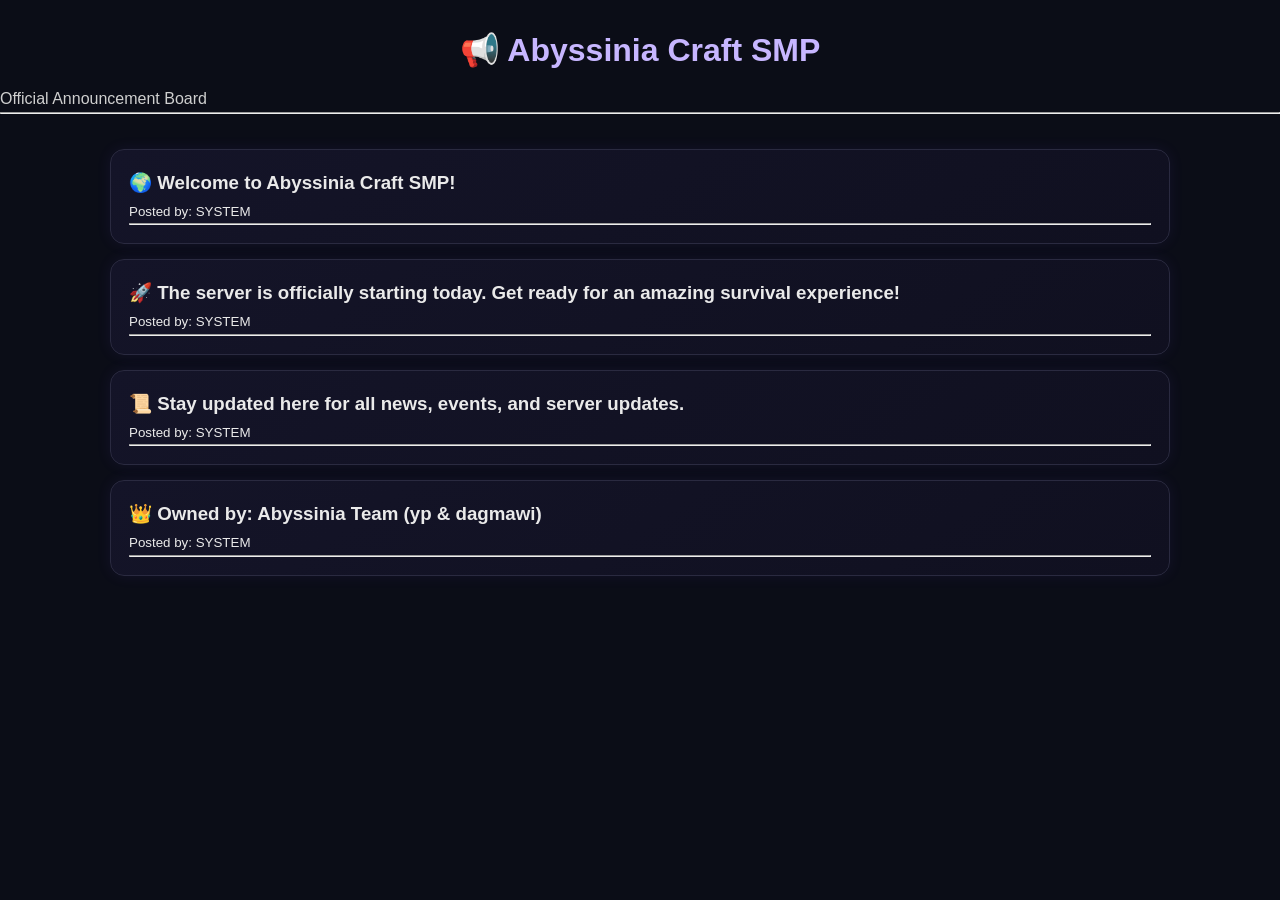
==== announcement.html @ 27b6016b "Add files via upload" ====
<!DOCTYPE html>
<html lang="en">
<head>
    <meta charset="UTF-8">
    <title>Abyssinia Craft SMP - Announcements</title>
     <link rel="stylesheet" href="style.css">
</head>
<body>

<h1>📢 Abyssinia Craft SMP</h1>
<p>Official Announcement Board</p>

<hr>

<div id="feed"></div>

<script>
    // 📦 Starting announcements (server intro)
    let announcements = [
        {
            text: "🌍 Welcome to Abyssinia Craft SMP!",
            user: "SYSTEM"
        },
        {
            text: "🚀 The server is officially starting today. Get ready for an amazing survival experience!",
            user: "SYSTEM"
        },
        {
            text: "📜 Stay updated here for all news, events, and server updates.",
            user: "SYSTEM"
        },
        {
            text: "👑 Owned by: Abyssinia Team (yp & dagmawi)",
            user: "SYSTEM"
        }
    ];

    function render() {
        let feed = document.getElementById("feed");
        feed.innerHTML = "";

        announcements.forEach(a => {
            let div = document.createElement("div");

            div.innerHTML = `
                <h3>${a.text}</h3>
                <small>Posted by: ${a.user}</small>
                <hr>
            `;

            feed.appendChild(div);
        });
    }

    render();
</script>

</body>
</html>
---- style.css ----
/* =========================
   GLOBAL RESET
========================= */

* {
    margin: 0;
    padding: 0;
    box-sizing: border-box;
}

body {
    font-family: "Segoe UI", Arial, sans-serif;
    background: #0b0d17;
    color: #eaeaea;
    line-height: 1.6;
}

/* =========================
   NAVBAR (MODERN STYLE)
========================= */

nav {
    display: flex;
    justify-content: space-between;
    align-items: center;
    padding: 12px 20px;
    flex-wrap: wrap;
}

nav ul {
    display: flex;
    flex-wrap: wrap;
    gap: 10px;
}

.logo-section {
    display: flex;
    align-items: center;
    gap: 12px;
}

.logo-section img {
    width: 42px;
    height: 42px;
    border-radius: 10px;
    box-shadow: 0 0 10px rgba(124, 92, 255, 0.5);
}

nav h2 {
    font-size: 18px;
    color: #b9a7ff;
}


nav ul li a {
    text-decoration: none;
    color: #ddd;
    font-weight: 500;
    padding: 6px 10px;
    border-radius: 8px;
    transition: 0.3s;
}

nav ul li a:hover {
    background: #7c5cff;
    color: #fff;
}

/* =========================
   HEADINGS
========================= */

h1 {
    text-align: center;
    margin: 25px 0 10px;
    font-size: 32px;
    color: #c7b6ff;
}

h2 {
    color: #b9a7ff;
}

/* =========================
   CONTAINERS
========================= */

.server-info,
.rules-container {
    max-width: 900px;
    margin: auto;
    padding: 20px;
}

/* =========================
   CARDS (UNIVERSAL BOX STYLE)
========================= */

.info-box,
.rule,
#feed > div {
    background: linear-gradient(145deg, #141428, #101020);
    padding: 18px;
    margin: 15px 0;
    border-radius: 14px;
    border: 1px solid #2a2a40;
    box-shadow: 0 0 15px rgba(124, 92, 255, 0.08);
    transition: 0.3s;
}

.info-box:hover,
.rule:hover,
#feed > div:hover {
    transform: translateY(-3px);
    box-shadow: 0 0 20px rgba(124, 92, 255, 0.2);
}

/* =========================
   TEXT STYLING
========================= */

p {
    color: #cfcfcf;
}

strong {
    color: #ffffff;
}

/* =========================
   ANNOUNCEMENTS FEED
========================= */

#feed {
    max-width: 900px;
    margin: auto;
    padding: 20px;
}

/* =========================
   BACK BUTTON
========================= */

.back-btn {
    text-align: center;
    margin: 25px 0;
}

.back-btn a {
    display: inline-block;
    padding: 10px 18px;
    background: #7c5cff;
    color: white;
    text-decoration: none;
    border-radius: 10px;
    transition: 0.3s;
    box-shadow: 0 0 10px rgba(124, 92, 255, 0.3);
}

.back-btn a:hover {
    background: #5a3fdc;
    transform: scale(1.05);
}

/* =========================
   RULES INTRO TEXT
========================= */

.rules-intro {
    text-align: center;
    margin-bottom: 20px;
    color: #aaa;
}
.logo-section {
    display: flex;
    align-items: center;
    gap: 10px;
    max-width: 250px;
}

.logo-section img {
    width: 32px;
    height: 32px;
    border-radius: 8px;
    object-fit: cover;
}

.logo-section h2 {
    font-size: 16px;
    margin: 0;
    white-space: nowrap;
}/* =========================
   HERO SECTION
========================= */

.hero {
    min-height: calc(100vh - 80px);
    display: flex;
    justify-content: center;
    align-items: center;
    text-align: center;
    padding: 40px 20px;
}

.hero-content {
    max-width: 800px;
}

.hero p {
    margin-top: 15px;
    color: #cfcfcf;
}

/* =========================
   BUTTONS
========================= */

.hero-buttons {
    margin-top: 20px;
    display: flex;
    justify-content: center;
    gap: 15px;
}

.btn {
    padding: 10px 18px;
    text-decoration: none;
    border-radius: 10px;
    font-weight: bold;
    transition: 0.3s;
}

.btn.primary {
    background: #7c5cff;
    color: white;
    box-shadow: 0 0 10px rgba(124, 92, 255, 0.4);
}

.btn.primary:hover {
    background: #5a3fdc;
    transform: scale(1.05);
}

.btn.secondary {
    background: transparent;
    border: 1px solid #7c5cff;
    color: #7c5cff;
}

.btn.secondary:hover {
    background: #7c5cff;
    color: white;
}

/* =========================
   FEATURES SECTION
========================= */

.features {
    display: grid;
    grid-template-columns: repeat(auto-fit, minmax(200px, 1fr));
    gap: 15px;
    max-width: 1000px;
    margin: auto;
    padding: 30px;
}

.card {
    background: #141428;
    padding: 20px;
    border-radius: 12px;
    border: 1px solid #2a2a40;
    transition: 0.3s;
}

.card:hover {
    transform: translateY(-5px);
    box-shadow: 0 0 20px rgba(124, 92, 255, 0.2);
}

/* =========================
   FOOTER
========================= */

footer {
    text-align: center;
    padding: 20px;
    color: #888;
    border-top: 1px solid #2a2a40;
    margin-top: 40px;
}
html, body {
    width: 100%;
    height: 100%;
    overflow-x: hidden;
}
.server-info,
.rules-container,
#feed,
.hero {
    width: 100%;
    max-width: 1100px;
    margin: auto;
}
@media (max-width: 768px) {

    nav {
        flex-direction: column;
        text-align: center;
    }

    nav ul {
        justify-content: center;
        padding: 10px 0;
    }

    .hero h1 {
        font-size: 22px;
    }

    .features {
        grid-template-columns: 1fr;
    }

    .hero-buttons {
        flex-direction: column;
    }
}
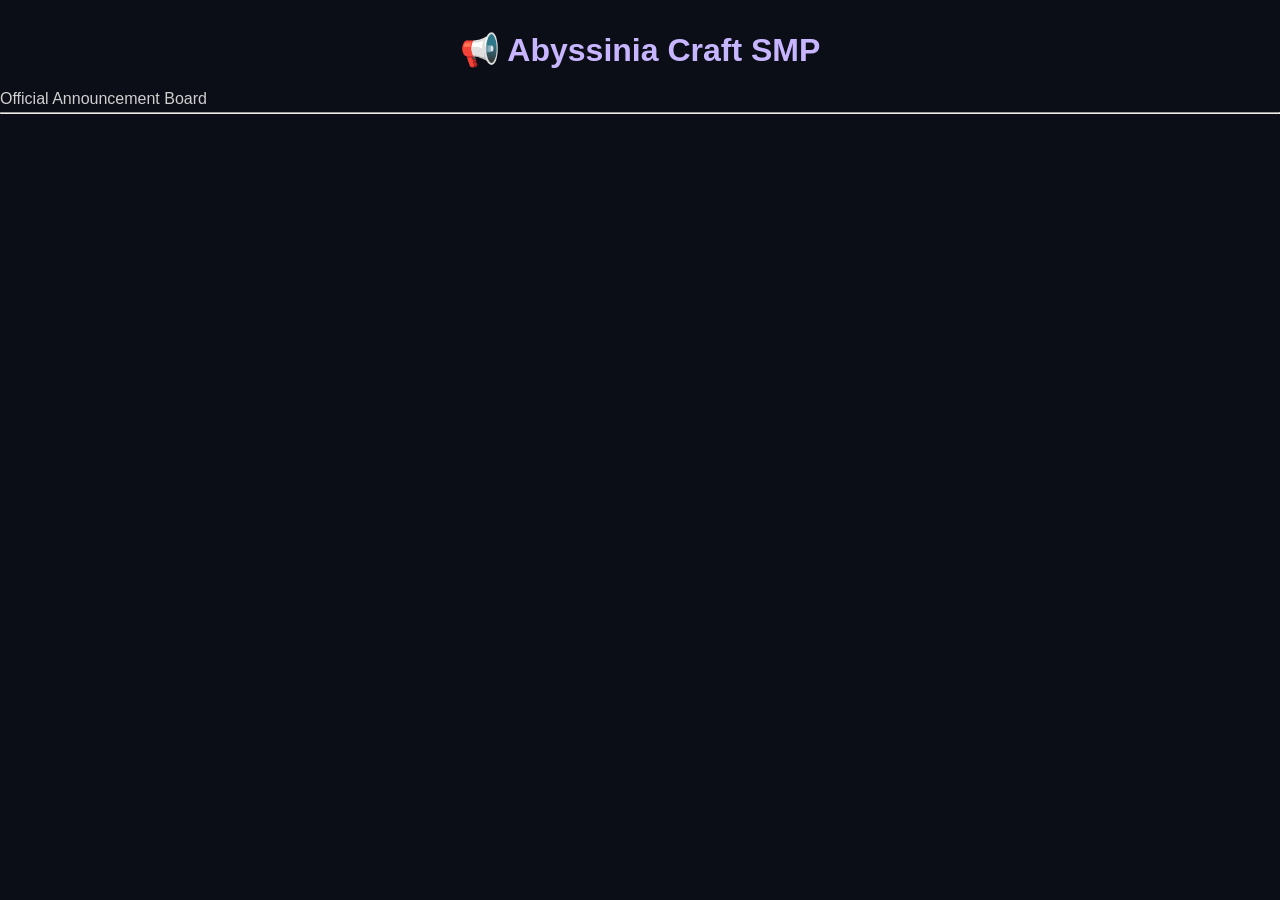
==== commit edc81839: "Update announcement.html" ====
--- a/announcement.html
+++ b/announcement.html
@@ -32,7 +32,83 @@
         {
             text: "👑 Owned by: Abyssinia Team (yp & dagmawi)",
             user: "SYSTEM"
-        }
+        },
+        {
+            text: "# 🌐 Official Announcement — The Abyssinia Craft SMP Website is Here!
+
+Hello everyone,
+
+We are excited to announce a major milestone for our community: **the official Abyssinia Craft SMP website is now under development and will soon be available to all players!**
+
+For a long time, our Discord server has been the main hub for communication, updates, and community interaction. As our server continues to grow, we believe it is time to create a dedicated platform that brings everything together in one place. The new website is being designed to make it easier for both new and existing members to access important information, stay updated, and become more involved in the Abyssinia Craft SMP community.
+
+## What Will the Website Include?
+
+The website will serve as the central hub for everything related to Abyssinia Craft SMP. Planned features include:
+
+🏠 **Home Page**
+
+* A professional introduction to the server
+* Information about the community and its goals
+* Server highlights and featured content
+
+📜 **Rules Section**
+
+* A complete list of server and Discord rules
+* Easy-to-read guidelines for all members
+* Updated policies and announcements
+
+📢 **Announcements & News**
+
+* Important server updates
+* Event announcements
+* Maintenance notices
+* Development progress reports
+
+👥 **Staff Information**
+
+* Information about the server team
+* Staff roles and responsibilities
+* Ways to contact the administration when necessary
+
+🎉 **Events and Community Activities**
+
+* Upcoming server events
+* Competitions and challenges
+* Community projects and collaborations
+
+📊 **Server Information**
+
+* Server status updates
+* Technical information
+* Future development plans
+
+## Why Are We Creating a Website?
+
+Our goal is to provide a better experience for every member of the community. The website will help us:
+
+* Keep information organized and accessible.
+* Provide a professional identity for Abyssinia Craft SMP.
+* Make it easier for new players to join and understand the community.
+* Create a central location for announcements, events, and updates.
+* Support future expansions and new features as the community grows.
+
+## A New Chapter for Abyssinia Craft SMP
+
+The creation of this website represents more than just a new platform—it represents the growth and future of our community. What started as a simple Minecraft server has become a place where players can build, explore, collaborate, and create lasting memories together. The website is another step toward building a stronger and more connected community.
+
+We are working hard to ensure that the website is functional, informative, and visually appealing. While development is still ongoing, we wanted to share this exciting news with everyone and give you a glimpse of what is coming.
+
+## Stay Tuned
+
+More updates will be announced as development progresses. We appreciate everyone's support, feedback, and participation in making Abyssinia Craft SMP a welcoming and enjoyable community.
+
+Thank you for being part of this journey with us. We cannot wait to share the finished website with all of you.
+
+**Abyssinia Craft SMP Staff Team**
+*"Building a community, one block at a time."* 🏰✨
+",
+            user: "SYSTEM"
     ];
 
     function render() {
@@ -56,4 +132,4 @@
 </script>
 
 </body>
-</html>+</html>
